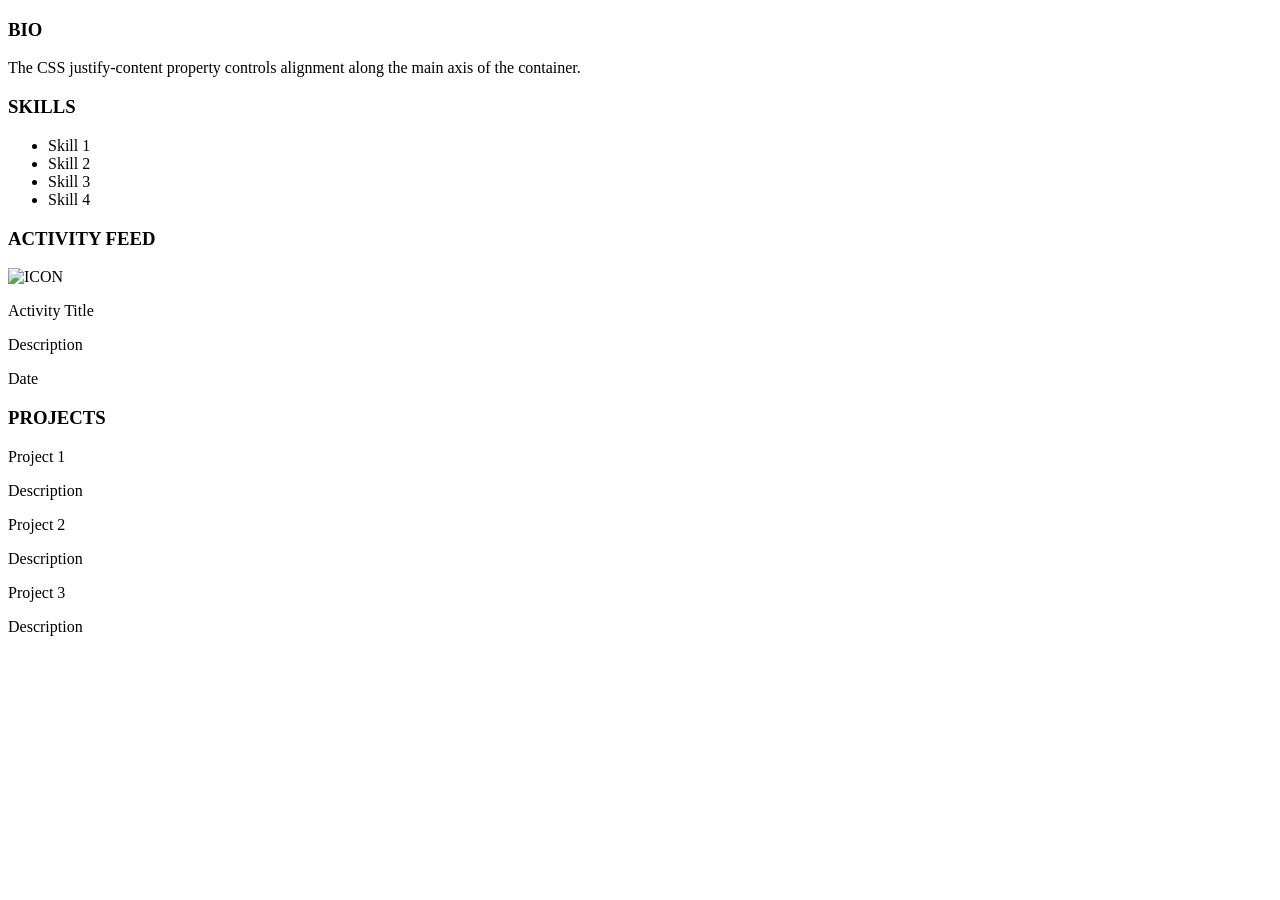
==== practice/practice-4B-main.html @ e0d64c35 "Updated : Friday August 28th 2026 3:36pm" ====
<!DOCTYPE html>
<html lang="en">
<head>
    <meta charset="UTF-8">
    <meta name="viewport" content="width=device-width, initial-scale=1.0">
    <title>Main Content Practice - Round 2</title>
    <style>
        /* CSS will go here */
    </style>
</head>
<body>

    <main class="main-layout">
    
        <!-- Left Column -->
        <section class="bio-column">
            <h3>BIO</h3>
            <p>The CSS justify-content property controls alignment along the main axis of the container.</p>
            
            <h3>SKILLS</h3>
            <ul>
                <li>Skill 1</li>
                <li>Skill 2</li>
                <li>Skill 3</li>
                <li>Skill 4</li>
            </ul>
        </section>

        <!-- Right Column -->
        <section class="feed-column">
            <h3>ACTIVITY FEED</h3>
            
            <div class="activity-card">
                <section class="activity-left">
                    <div class="activity-icon">
                        <img src="" alt="ICON">
                    </div>
                    <div class="activity-info">
                        <p>Activity Title</p>
                        <p>Description</p>
                    </div>
                </section>
                <p class="activity-date">Date</p>
            </div>
            
            <h3>PROJECTS</h3>
            <div class="projects-grid">
                <section class="project-card">
                    <div class="project-desc">
                        <p>Project 1</p>
                        <p>Description</p>
                    </div>
                </section>
                <section class="project-card">
                    <div class="project-desc">
                        <p>Project 2</p>
                        <p>Description</p>
                    </div>
                </section>
                <section class="project-card">
                    <div class="project-desc">
                        <p>Project 3</p>
                        <p>Description</p>
                    </div>
                </section>
            </div>
        </section>
    </main>

</body>
</html>
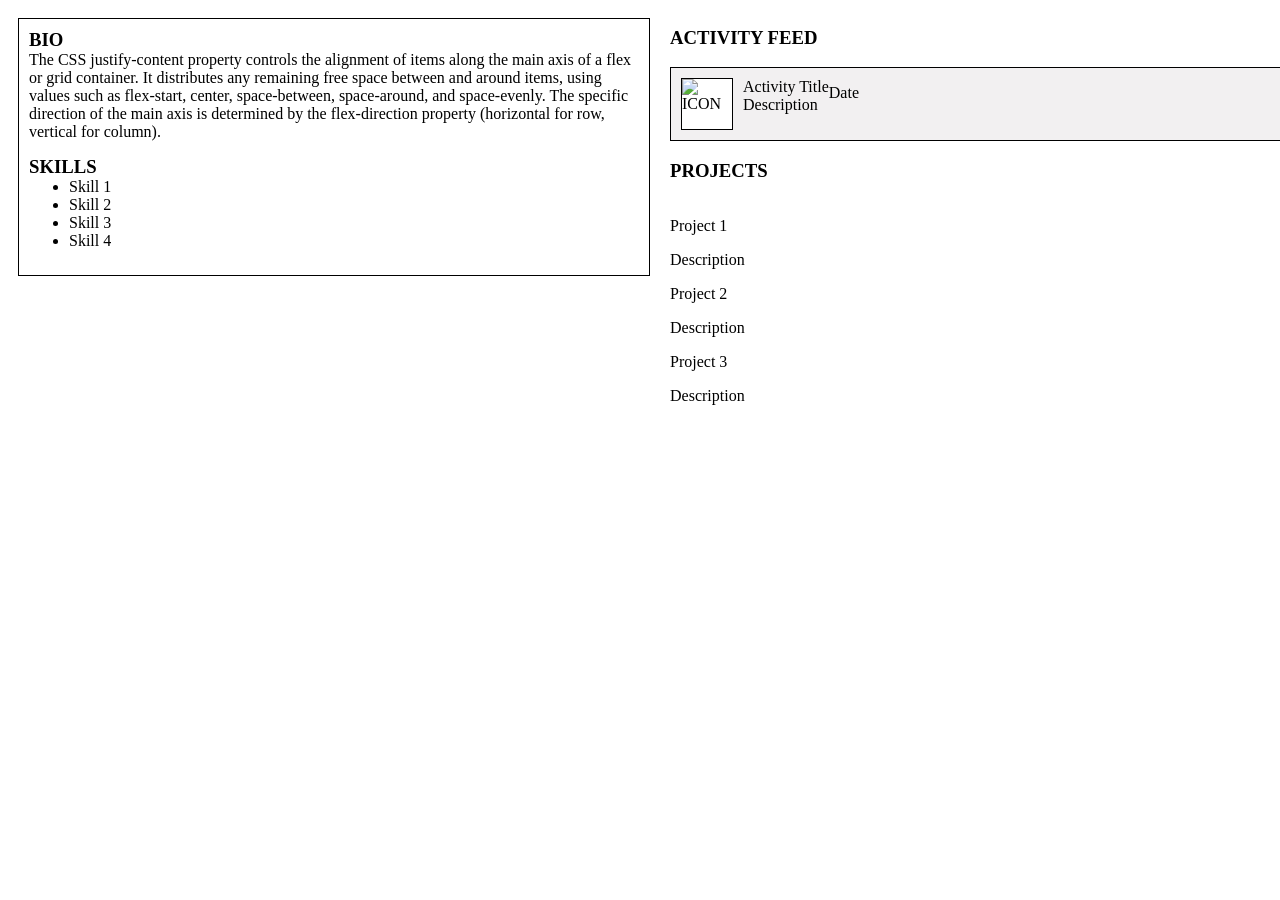
==== commit bd0f662c: "Update : Sunday August 30th 2026 3:46pm" ====
--- a/practice/practice-4B-main.html
+++ b/practice/practice-4B-main.html
@@ -5,7 +5,100 @@
     <meta name="viewport" content="width=device-width, initial-scale=1.0">
     <title>Main Content Practice - Round 2</title>
     <style>
+        /* CSS mobile defaults will go here */
+        /* Default styles for Mobile (up to 767px) */
+.container {
+  width: 100%;
+  flex-direction: column;
+}
+
+/* Tablet (768px and up) */
+@media (min-width: 768px) {
+  .container {
+    width: 90%;
+    flex-direction: row;
+  }
+}
+
+/* Desktop (1024px and up) */
+@media (min-width: 1024px) {
+  .container {
+    width: 1200px;
+    margin: 0 auto;
+  }
+}   
+        
         /* CSS will go here */
+        .main-layout {
+            display: flex;
+            justify-content: row;
+        }
+        
+        .bio-column {
+            padding: 10px;
+            min-width: 50%;
+        }
+        
+        .bio-box {
+            border: 1px solid black;
+            padding: 10px;
+        }
+        
+        .bio-desc {
+            h3, p {
+                margin: 0px;
+            }
+        }
+        
+        .skill-desc {
+            margin: 15px 0px;
+            
+            h3, ul {
+                margin: 0px;
+            }
+        }
+        
+        .feed-column {
+            min-width: 50%;
+            padding: 0px 10px;
+            display: flex;
+            flex-direction: column;
+        }
+        
+        .activity-card {
+            background-color: #F2F0F1;
+            border: 1px solid black;
+            display: flex;
+            flex-direction: row;
+            min-height: 70px;
+            
+        }
+        
+        .activity-left {
+            display: flex;
+            flex-direction: row;
+            align-content: space-between;
+        }
+        
+        .activity-icon {
+            width: 50px;
+            height: 50px;
+            border: 1px solid black;
+            background-color: white;
+            margin: 10px;
+        }
+        
+        .activity-info {
+            margin: 10px 0px;
+        }
+        
+        .activity-info p {
+            margin: 0px;
+        }
+        
+        .activity-right {
+            justify-content: flex-end;
+        }
     </style>
 </head>
 <body>
@@ -14,9 +107,12 @@
     
         <!-- Left Column -->
         <section class="bio-column">
+            <div class="bio-box">
+            <section class="bio-desc">
             <h3>BIO</h3>
-            <p>The CSS justify-content property controls alignment along the main axis of the container.</p>
-            
+            <p>The CSS justify-content property controls the alignment of items along the main axis of a flex or grid container.  It distributes any remaining free space between and around items, using values such as flex-start, center, space-between, space-around, and space-evenly. The specific direction of the main axis is determined by the flex-direction property (horizontal for row, vertical for column). </p>
+            </section>
+            <section class="skill-desc">
             <h3>SKILLS</h3>
             <ul>
                 <li>Skill 1</li>
@@ -24,6 +120,8 @@
                 <li>Skill 3</li>
                 <li>Skill 4</li>
             </ul>
+            </section>
+            </div>
         </section>
 
         <!-- Right Column -->
@@ -31,6 +129,9 @@
             <h3>ACTIVITY FEED</h3>
             
             <div class="activity-card">
+                
+                
+                
                 <section class="activity-left">
                     <div class="activity-icon">
                         <img src="" alt="ICON">
@@ -40,7 +141,14 @@
                         <p>Description</p>
                     </div>
                 </section>
-                <p class="activity-date">Date</p>
+                
+                <section class="activity-right">
+                    <p>Date</p>
+                </section>
+                
+                
+                
+                
             </div>
             
             <h3>PROJECTS</h3>
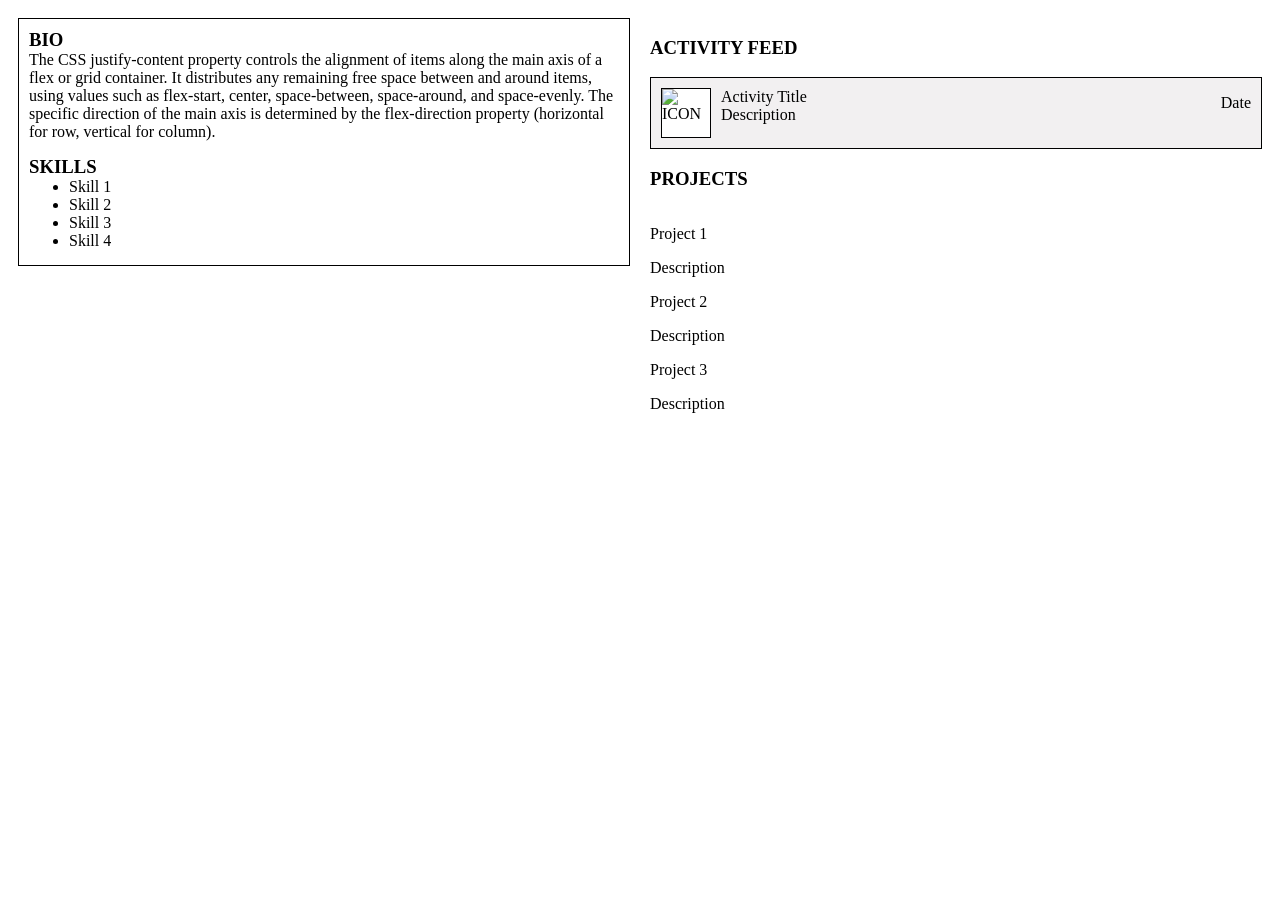
==== commit 6414be52: "Stop tracking .DS_Store from parent directory" ====
--- a/practice/practice-4B-main.html
+++ b/practice/practice-4B-main.html
@@ -7,43 +7,56 @@
     <style>
         /* CSS mobile defaults will go here */
         /* Default styles for Mobile (up to 767px) */
-.container {
-  width: 100%;
-  flex-direction: column;
-}
 
-/* Tablet (768px and up) */
-@media (min-width: 768px) {
-  .container {
-    width: 90%;
-    flex-direction: row;
-  }
-}
+        .container {
+            width: 100%;
+            flex-direction: column;
+            }
 
-/* Desktop (1024px and up) */
-@media (min-width: 1024px) {
-  .container {
-    width: 1200px;
-    margin: 0 auto;
-  }
-}   
+            /* Tablet (768px and up) */
+            @media (min-width: 768px) {
+                .container {
+                width: 90%;
+                    flex-direction: row;
+                }
+            }
+
+            /* Desktop (1024px and up) */
+            @media (min-width: 1024px) {
+            .container {
+                width: 1200px;
+                margin: 0 auto;
+                }   
+            }
+
+        *, *::before, *::after {
+            box-sizing: border-box;
+        } 
         
+
         /* CSS will go here */
         .main-layout {
             display: flex;
-            justify-content: row;
         }
         
         .bio-column {
             padding: 10px;
             min-width: 50%;
         }
-        
-        .bio-box {
-            border: 1px solid black;
+
+        .bio-column, .feed-column {
+            flex: 1;
             padding: 10px;
         }
         
+        .bio-box {
+            border: 1px solid black; 
+        }
+        
+        .bio-desc {
+            margin: 10px;
+        }
+
         .bio-desc {
             h3, p {
                 margin: 0px;
@@ -54,13 +67,11 @@
             margin: 15px 0px;
             
             h3, ul {
-                margin: 0px;
+                margin: 0px 10px;
             }
         }
         
         .feed-column {
-            min-width: 50%;
-            padding: 0px 10px;
             display: flex;
             flex-direction: column;
         }
@@ -70,6 +81,7 @@
             border: 1px solid black;
             display: flex;
             flex-direction: row;
+            justify-content: space-between;
             min-height: 70px;
             
         }
@@ -97,7 +109,7 @@
         }
         
         .activity-right {
-            justify-content: flex-end;
+            margin-right: 10px;
         }
     </style>
 </head>
@@ -109,17 +121,17 @@
         <section class="bio-column">
             <div class="bio-box">
             <section class="bio-desc">
-            <h3>BIO</h3>
-            <p>The CSS justify-content property controls the alignment of items along the main axis of a flex or grid container.  It distributes any remaining free space between and around items, using values such as flex-start, center, space-between, space-around, and space-evenly. The specific direction of the main axis is determined by the flex-direction property (horizontal for row, vertical for column). </p>
-            </section>
-            <section class="skill-desc">
-            <h3>SKILLS</h3>
-            <ul>
+                <h3>BIO</h3>
+                <p>The CSS justify-content property controls the alignment of items along the main axis of a flex or grid container.  It distributes any remaining free space between and around items, using values such as flex-start, center, space-between, space-around, and space-evenly. The specific direction of the main axis is determined by the flex-direction property (horizontal for row, vertical for column). </p>
+                </section>
+                <section class="skill-desc">
+                <h3>SKILLS</h3>
+                <ul>
                 <li>Skill 1</li>
                 <li>Skill 2</li>
                 <li>Skill 3</li>
                 <li>Skill 4</li>
-            </ul>
+                </ul>
             </section>
             </div>
         </section>
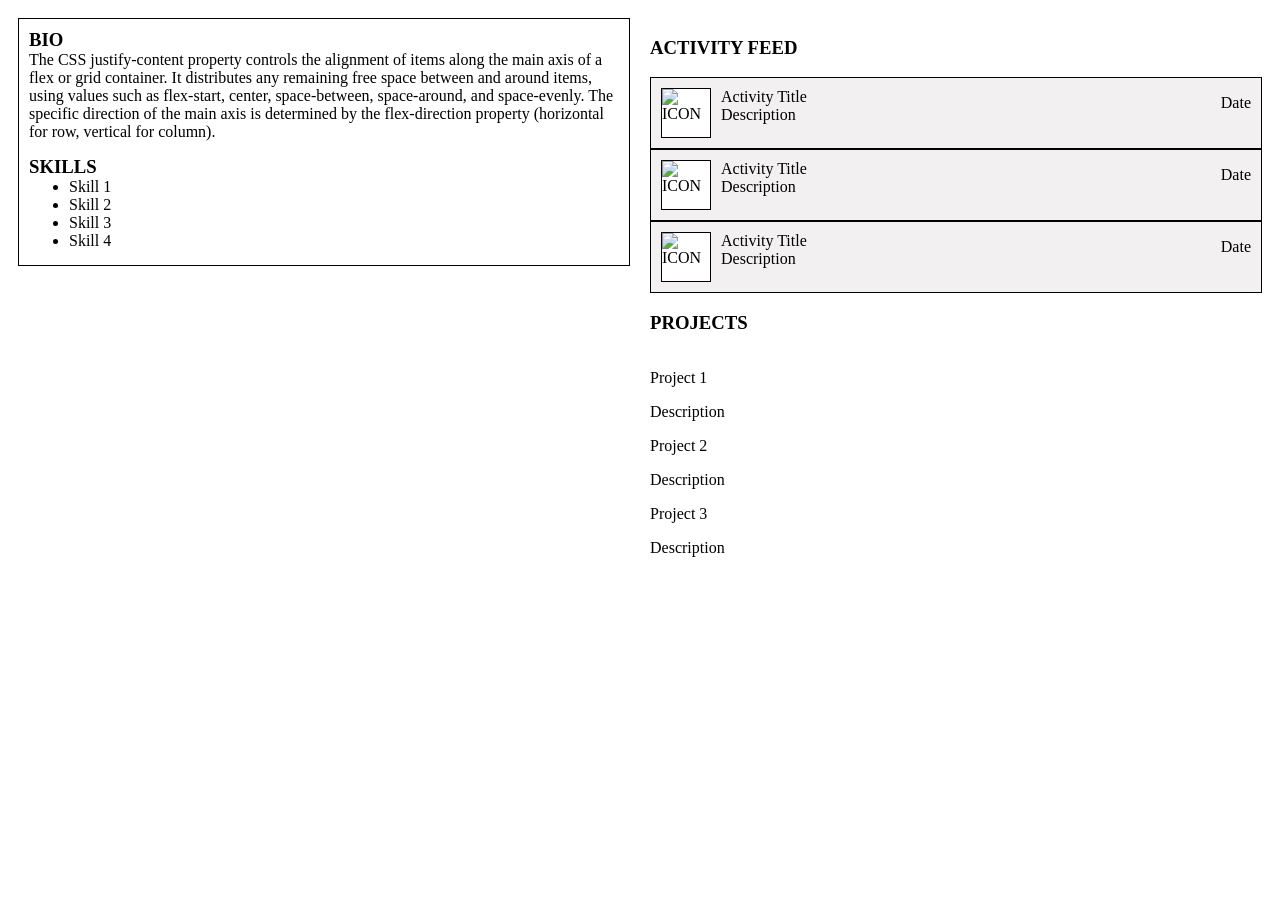
==== commit 998b4a89: "Updated : Tuesday September 1st 2026 1:37am" ====
--- a/practice/practice-4B-main.html
+++ b/practice/practice-4B-main.html
@@ -139,11 +139,8 @@
         <!-- Right Column -->
         <section class="feed-column">
             <h3>ACTIVITY FEED</h3>
-            
+            <!-- activity card with icon -->
             <div class="activity-card">
-                
-                
-                
                 <section class="activity-left">
                     <div class="activity-icon">
                         <img src="" alt="ICON">
@@ -153,14 +150,37 @@
                         <p>Description</p>
                     </div>
                 </section>
-                
                 <section class="activity-right">
                     <p>Date</p>
                 </section>
-                
-                
-                
-                
+            </div>
+            <div class="activity-card">
+                <section class="activity-left">
+                    <div class="activity-icon">
+                        <img src="" alt="ICON">
+                    </div>
+                    <div class="activity-info">
+                        <p>Activity Title</p>
+                        <p>Description</p>
+                    </div>
+                </section>
+                <section class="activity-right">
+                    <p>Date</p>
+                </section>
+            </div>
+            <div class="activity-card">
+                <section class="activity-left">
+                    <div class="activity-icon">
+                        <img src="" alt="ICON">
+                    </div>
+                    <div class="activity-info">
+                        <p>Activity Title</p>
+                        <p>Description</p>
+                    </div>
+                </section>
+                <section class="activity-right">
+                    <p>Date</p>
+                </section>
             </div>
             
             <h3>PROJECTS</h3>
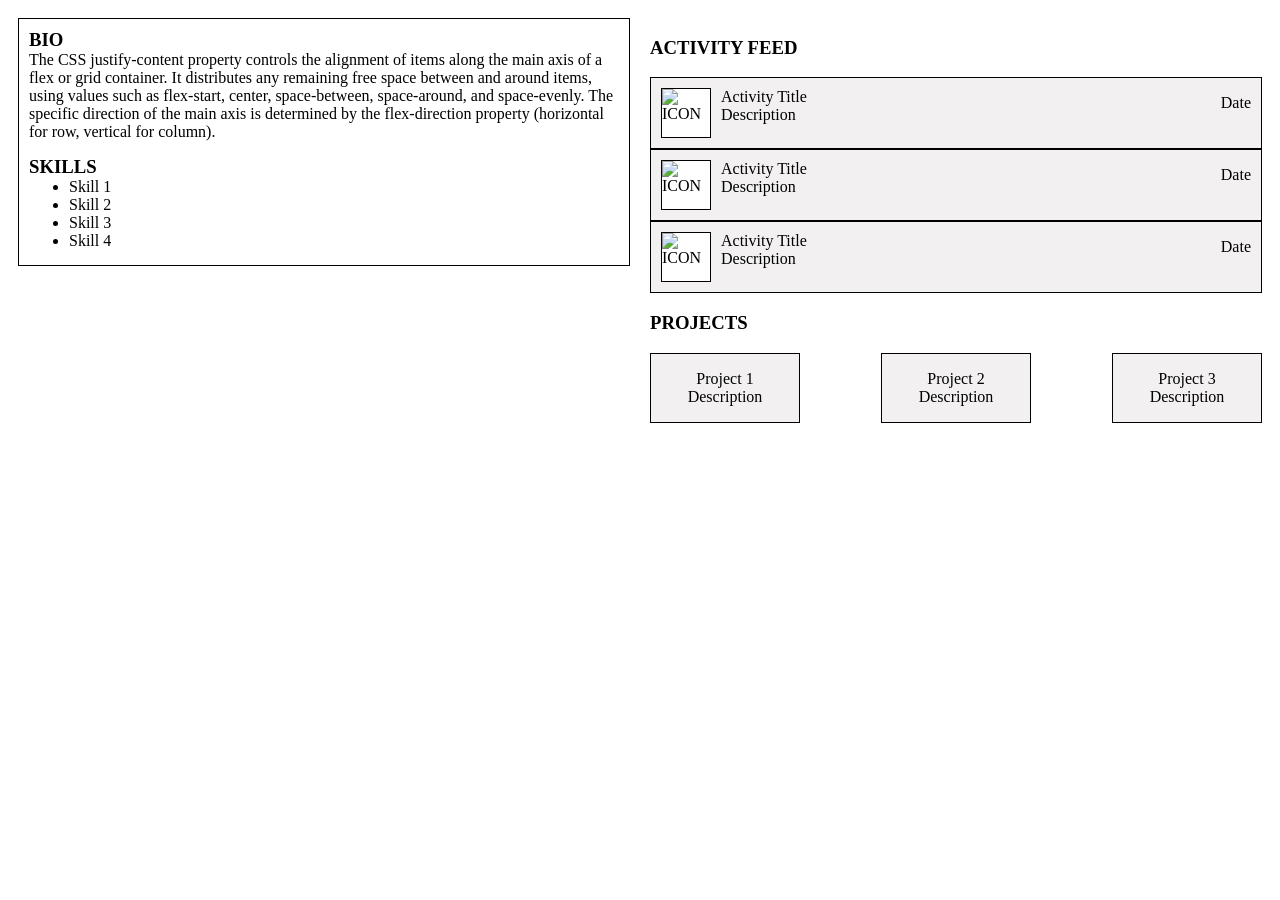
==== commit 0a8f6ba4: "Updated : Tuesday September 1st 2026 6:23am" ====
--- a/practice/practice-4B-main.html
+++ b/practice/practice-4B-main.html
@@ -111,6 +111,31 @@
         .activity-right {
             margin-right: 10px;
         }
+
+        .projects-grid {
+            display: flex;
+            justify-content: space-between;
+        }
+
+        .project-card {
+            border: 1px solid black;
+            background-color: #F2F0F1;
+            min-width: 150px;
+            height: 70px;
+            display: flex;
+            flex-direction: column;
+            justify-content: center;
+        }
+
+        .project-desc {
+            text-align: center;
+        }
+
+        .project-desc p {
+            margin: 0px;
+        }
+
+
     </style>
 </head>
 <body>
